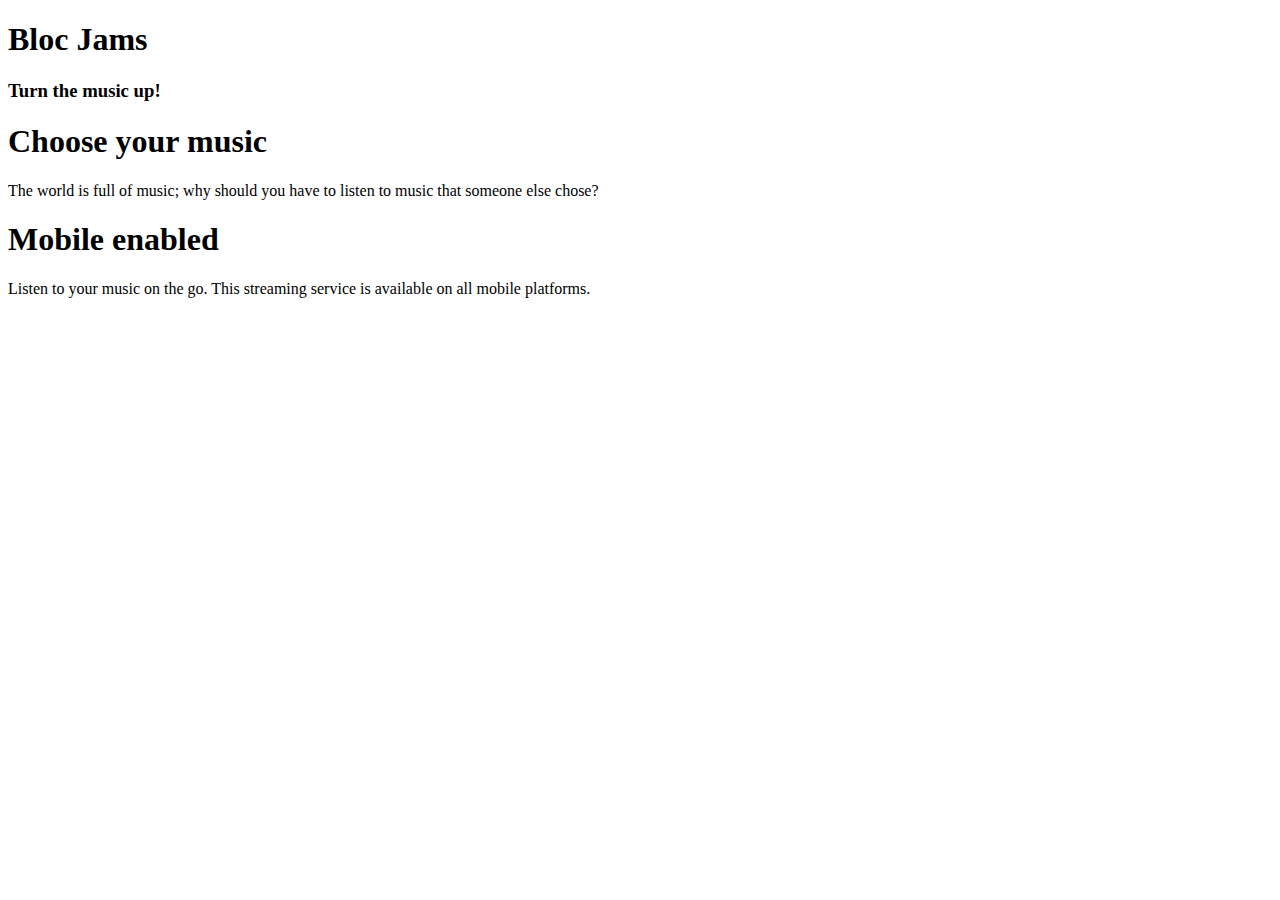
==== index.html @ d69268ee "Master Branch Update" ====
<!DOCTYPE html>
<html>
    <head>
        <title>Bloc Jams</title>
    </head>
    <body>
        <nav> <!-- navigation bar -->
        </nav>
        <section> <!-- hero content -->
            <h1>Bloc Jams</h1>
            <h3>Turn the music up!</h3>
        </section>
        <section> <!-- selling points -->
            <div>
                <h1>Choose your music</h1>
                <p>The world is full of music; why should you have to listen to music that someone else chose?</p>
            </div>
            <div>
                <h1>Mobile enabled</h1>
                <p>Listen to your music on the go. This streaming service is available on all mobile platforms.</p>
            </div>
        </section>
    </body>
</html>
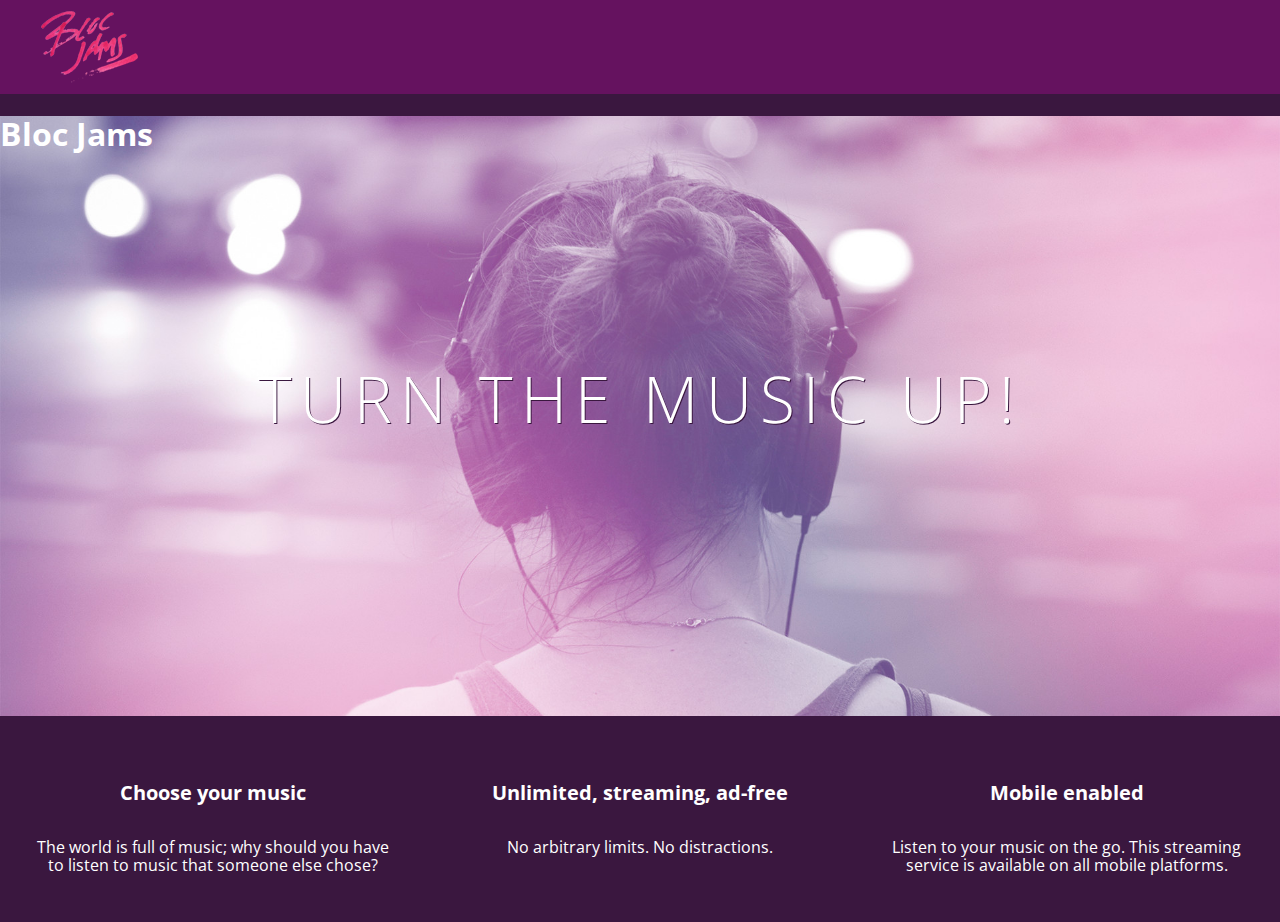
==== commit 3a87fe06: "Checkpoint 7: Complete" ====
--- a/index.html
+++ b/index.html
@@ -2,22 +2,34 @@
 <html>
     <head>
         <title>Bloc Jams</title>
+        <link rel="stylesheet" type="text/css" href="http://fonts.googleapis.com/css?family=Open+Sans:400,800,600,700,300">
+        <link rel="stylesheet" type="text/css" href="http://code.ionicframework.com/ionicons/2.0.1/css/ionicons.min.css">
+        <link rel="stylesheet" type="text/css" href="styles/normalize.css">
+        <link rel="stylesheet" type="text/css" href="styles/main.css">
     </head>
-    <body>
-        <nav> <!-- navigation bar -->
+    <body class="landing">
+        <nav class="navbar"> <!-- navigation bar -->
+            <img src="assets/images/bloc_jams_logo.png" alt="bloc jams logo" class="logo">
         </nav>
-        <section> <!-- hero content -->
+        <section class="hero-content"> <!-- hero content -->
             <h1>Bloc Jams</h1>
-            <h3>Turn the music up!</h3>
+            <h1 class="hero-title">Turn the music up!</h1>
         </section>
-        <section> <!-- selling points -->
-            <div>
-                <h1>Choose your music</h1>
-                <p>The world is full of music; why should you have to listen to music that someone else chose?</p>
+        <section class="selling-points"> <!-- selling points -->
+            <div class="point">
+                <span class="ion-music-note"></span>
+                <h5 class="point-title">Choose your music</h5>
+                <p class="point-description">The world is full of music; why should you have to listen to music that someone else chose?</p>
             </div>
-            <div>
-                <h1>Mobile enabled</h1>
-                <p>Listen to your music on the go. This streaming service is available on all mobile platforms.</p>
+            <div class="point">
+                <span class="ion-radio-waves"></span>
+                <h5 class="point-title">Unlimited, streaming, ad-free</h5>
+                <p class="point-description">No arbitrary limits. No distractions.</p>
+            </div>
+            <div class="point">
+                <span class="ion-iphone"></span>
+                <h5 class="point-title">Mobile enabled</h5>
+                <p class="point-description">Listen to your music on the go. This streaming service is available on all mobile platforms.</p>
             </div>
         </section>
     </body>
--- a/styles/main.css
+++ b/styles/main.css
@@ -0,0 +1,77 @@
+html {
+    height: 100%;
+    font-size: 100%;
+}
+
+body {
+    font-family: 'Open Sans';
+    color: white;
+    min-height: 100%;
+}
+
+body.landing {
+    background-color: rgb(58,23,63);
+}
+
+.navbar {
+    padding: 0.5rem;
+    background-color: rgb(101,18,95);
+}
+
+.navbar .logo {
+    position: relative;
+    left: 2rem;
+}
+
+.hero-content {
+    position: relative;
+    min-height: 600px;
+    background-image: url(../assets/images/bloc_jams_bg.jpg);
+    background-repeat: no-repeat;
+    background-position: center center;
+    background-size: cover;
+}
+
+.hero-content .hero-title {
+    position: absolute;
+    top: 40%;
+    -webkit-transform: translateY(-50%);
+    -moz-transform: translateY(-50%);
+    -ms-transform: translateY(-50%);
+    transform: translateY(-50%);
+    width: 100%;
+    text-align: center;
+    font-size: 4rem;
+    font-weight: 300;
+    text-transform: uppercase;
+    letter-spacing: 0.5rem;
+    text-shadow: 1px 1px 0px rgb(58,23,63);
+}
+
+.selling-points {
+    position: relative;
+    display: table;
+    width: 100%;
+    -webkit-box-sizing: border-box;
+    -moz-box-sizing: border-box;
+    box-sizing: border-box;
+}
+
+.point {
+    display: table-cell;
+    position: relative;
+    width: 33.3%;
+    padding: 2rem;
+    text-align: center;
+}
+
+.point .point-title {
+    font-size: 1.25rem;
+}
+
+.ion-music-note,
+.ion-radio-waves,
+.ion-iphone {
+    color: rgb(233,50,117);
+    font-size: 5rem;
+}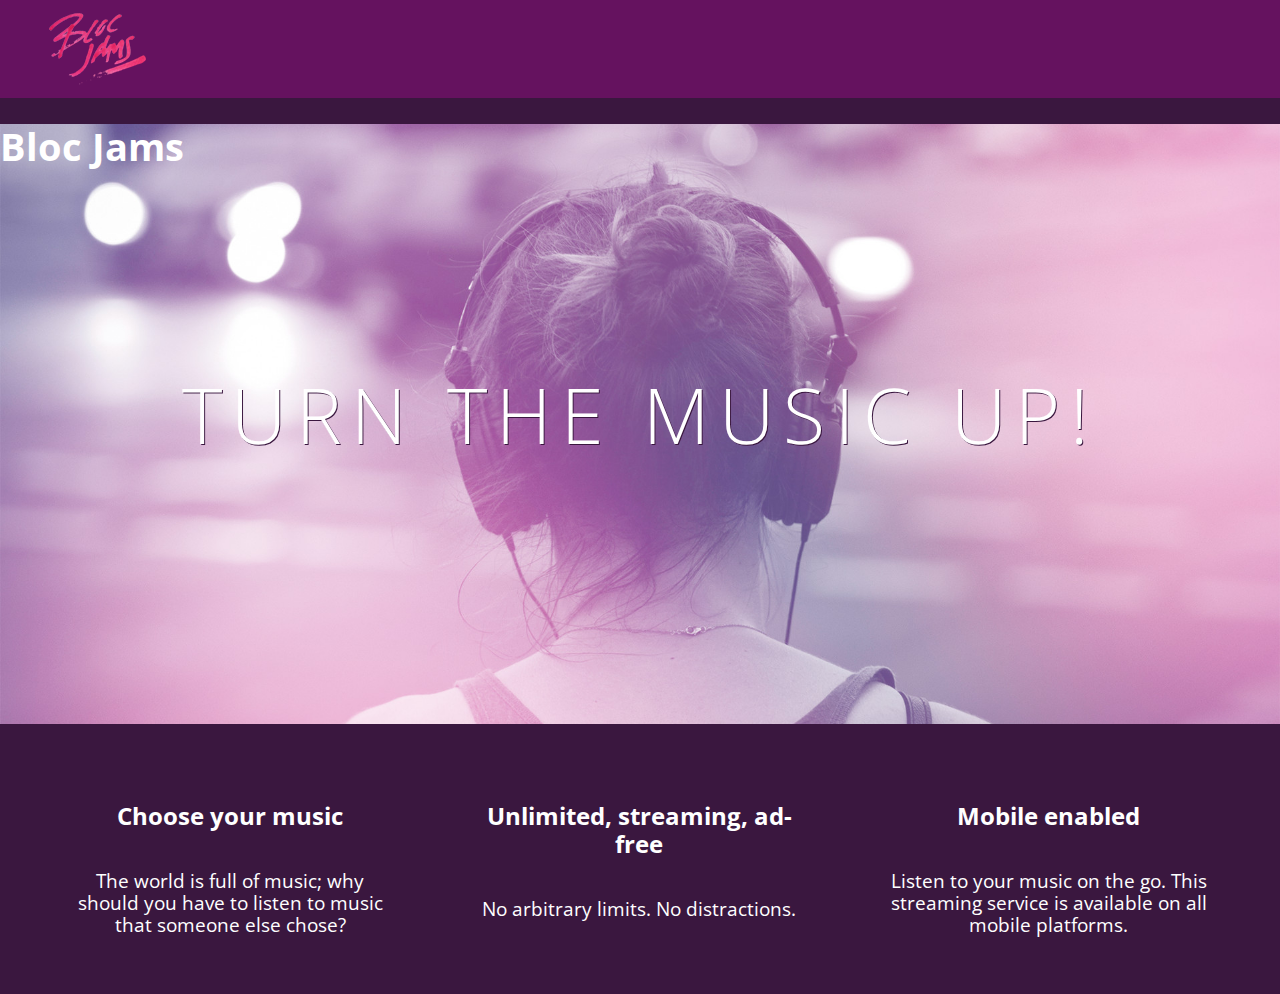
==== commit aea3e3b1: "Checkpoint 8: Complete" ====
--- a/index.html
+++ b/index.html
@@ -2,10 +2,12 @@
 <html>
     <head>
         <title>Bloc Jams</title>
+        <meta name="viewport" content="width=device-width, initial-scale=1">
         <link rel="stylesheet" type="text/css" href="http://fonts.googleapis.com/css?family=Open+Sans:400,800,600,700,300">
         <link rel="stylesheet" type="text/css" href="http://code.ionicframework.com/ionicons/2.0.1/css/ionicons.min.css">
         <link rel="stylesheet" type="text/css" href="styles/normalize.css">
         <link rel="stylesheet" type="text/css" href="styles/main.css">
+        <link rel="stylesheet" type="text/css" href="styles/landing.css">
     </head>
     <body class="landing">
         <nav class="navbar"> <!-- navigation bar -->
@@ -15,18 +17,18 @@
             <h1>Bloc Jams</h1>
             <h1 class="hero-title">Turn the music up!</h1>
         </section>
-        <section class="selling-points"> <!-- selling points -->
-            <div class="point">
+        <section class="selling-points container"> <!-- selling points -->
+            <div class="point column third">
                 <span class="ion-music-note"></span>
                 <h5 class="point-title">Choose your music</h5>
                 <p class="point-description">The world is full of music; why should you have to listen to music that someone else chose?</p>
             </div>
-            <div class="point">
+            <div class="point column third">
                 <span class="ion-radio-waves"></span>
                 <h5 class="point-title">Unlimited, streaming, ad-free</h5>
                 <p class="point-description">No arbitrary limits. No distractions.</p>
             </div>
-            <div class="point">
+            <div class="point column third">
                 <span class="ion-iphone"></span>
                 <h5 class="point-title">Mobile enabled</h5>
                 <p class="point-description">Listen to your music on the go. This streaming service is available on all mobile platforms.</p>
--- a/styles/main.css
+++ b/styles/main.css
@@ -1,3 +1,9 @@
+*, *::before, *::after {
+    -moz-box-sizing: border-box;
+    -webkit-box-sizing: border-box;
+    box-sizing: border-box;
+}
+
 html {
     height: 100%;
     font-size: 100%;
@@ -7,10 +13,6 @@
     font-family: 'Open Sans';
     color: white;
     min-height: 100%;
-}
-
-body.landing {
-    background-color: rgb(58,23,63);
 }
 
 .navbar {
@@ -23,55 +25,30 @@
     left: 2rem;
 }
 
-.hero-content {
-    position: relative;
-    min-height: 600px;
-    background-image: url(../assets/images/bloc_jams_bg.jpg);
-    background-repeat: no-repeat;
-    background-position: center center;
-    background-size: cover;
+.container {
+    margin: 0 auto;
+    max-width: 64rem;
 }
 
-.hero-content .hero-title {
-    position: absolute;
-    top: 40%;
-    -webkit-transform: translateY(-50%);
-    -moz-transform: translateY(-50%);
-    -ms-transform: translateY(-50%);
-    transform: translateY(-50%);
-    width: 100%;
-    text-align: center;
-    font-size: 4rem;
-    font-weight: 300;
-    text-transform: uppercase;
-    letter-spacing: 0.5rem;
-    text-shadow: 1px 1px 0px rgb(58,23,63);
+/*Medium and small screens (640px)*/
+@media (min-width: 640px) {
+    html { font-size: 112%; }
+    
+    .column {
+        float: left;
+        padding-left: 1rem;
+        padding-right: 1rem;
+    }
+    
+    .column.full { width: 100%; }
+    .column.two-thirds { width: 66.7%; }
+    .column.half { width: 50%; }
+    .column.third { width: 33.3%; }
+    .column.fourth { width: 25%; }
+    .column.flow-opposite { float: right; }
 }
 
-.selling-points {
-    position: relative;
-    display: table;
-    width: 100%;
-    -webkit-box-sizing: border-box;
-    -moz-box-sizing: border-box;
-    box-sizing: border-box;
-}
-
-.point {
-    display: table-cell;
-    position: relative;
-    width: 33.3%;
-    padding: 2rem;
-    text-align: center;
-}
-
-.point .point-title {
-    font-size: 1.25rem;
-}
-
-.ion-music-note,
-.ion-radio-waves,
-.ion-iphone {
-    color: rgb(233,50,117);
-    font-size: 5rem;
+/*Large screens (1024px)*/
+@media (min-width: 1024px) {
+    html { font-size: 120%;}
 }--- a/styles/landing.css
+++ b/styles/landing.css
@@ -0,0 +1,49 @@
+body.landing {
+    background-color: rgb(58,23,63);
+}
+
+.hero-content {
+    position: relative;
+    min-height: 600px;
+    background-image: url(../assets/images/bloc_jams_bg.jpg);
+    background-repeat: no-repeat;
+    background-position: center center;
+    background-size: cover;
+}
+
+.hero-content .hero-title {
+    position: absolute;
+    top: 40%;
+    -webkit-transform: translateY(-50%);
+    -moz-transform: translateY(-50%);
+    -ms-transform: translateY(-50%);
+    transform: translateY(-50%);
+    width: 100%;
+    text-align: center;
+    font-size: 4rem;
+    font-weight: 300;
+    text-transform: uppercase;
+    letter-spacing: 0.5rem;
+    text-shadow: 1px 1px 0px rgb(58,23,63);
+}
+
+.selling-points {
+    position: relative;
+}
+
+.point {
+    position: relative;
+    padding: 2rem;
+    text-align: center;
+}
+
+.point .point-title {
+    font-size: 1.25rem;
+}
+
+.ion-music-note,
+.ion-radio-waves,
+.ion-iphone {
+    color: rgb(233,50,117);
+    font-size: 5rem;
+}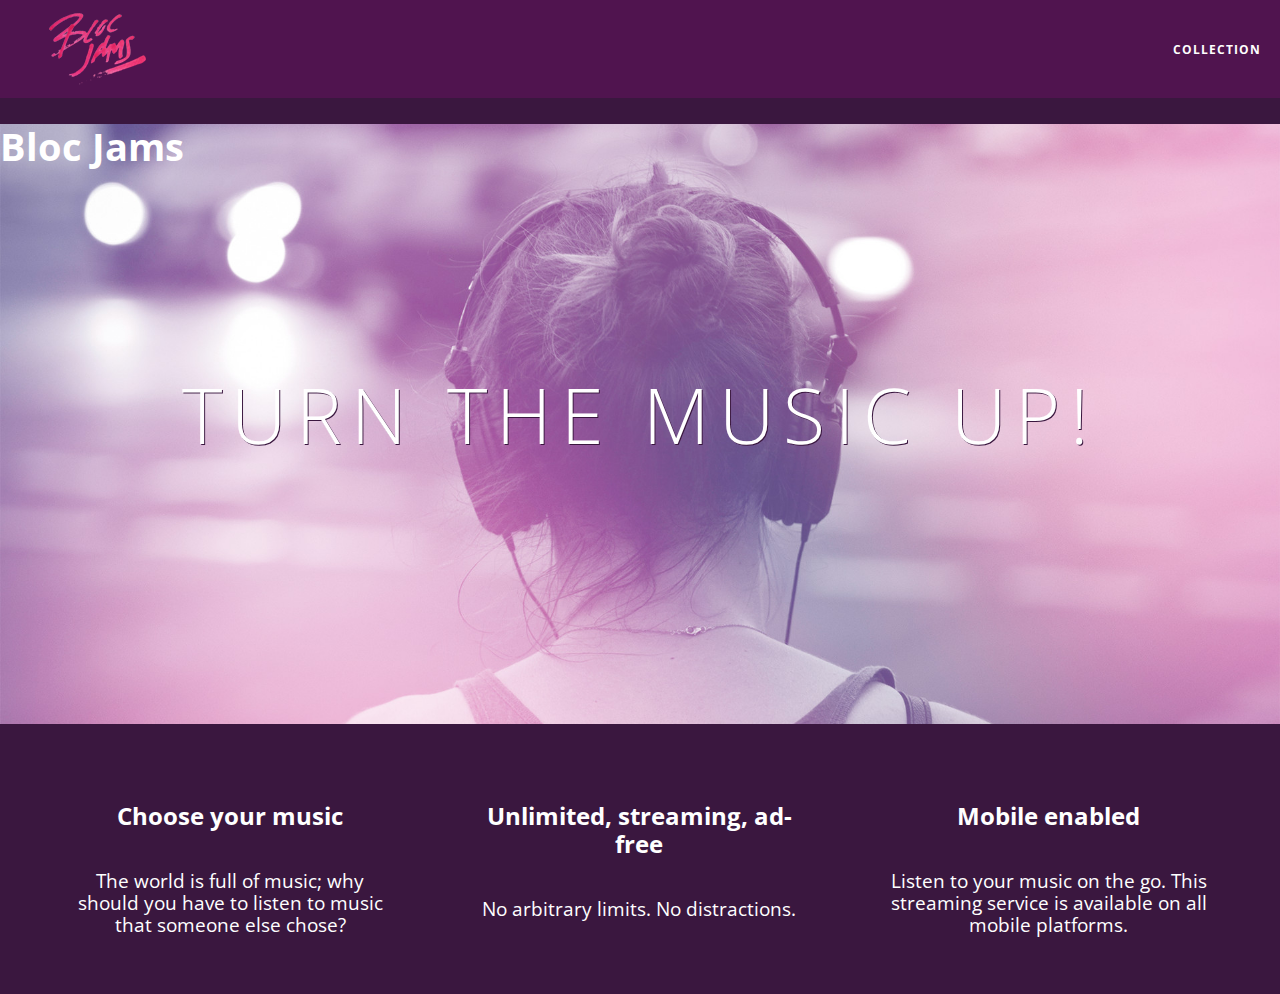
==== commit 3e56b789: "Checkpoint 9: Complete" ====
--- a/index.html
+++ b/index.html
@@ -11,13 +11,18 @@
     </head>
     <body class="landing">
         <nav class="navbar"> <!-- navigation bar -->
-            <img src="assets/images/bloc_jams_logo.png" alt="bloc jams logo" class="logo">
+            <a href="index.html" class="logo">
+                <img src="assets/images/bloc_jams_logo.png" alt="bloc jams logo">
+            </a>
+            <div class="links-container">
+                <a href="collection.html" class="navbar-link">collection</a>
+            </div>
         </nav>
         <section class="hero-content"> <!-- hero content -->
             <h1>Bloc Jams</h1>
             <h1 class="hero-title">Turn the music up!</h1>
         </section>
-        <section class="selling-points container"> <!-- selling points -->
+        <section class="selling-points container clearfix"> <!-- selling points -->
             <div class="point column third">
                 <span class="ion-music-note"></span>
                 <h5 class="point-title">Choose your music</h5>
--- a/styles/main.css
+++ b/styles/main.css
@@ -16,13 +16,46 @@
 }
 
 .navbar {
+    position: relative;
     padding: 0.5rem;
-    background-color: rgb(101,18,95);
+    background-color: rgba(101,18,95,0.5);
+    z-index: 1;
 }
 
 .navbar .logo {
     position: relative;
     left: 2rem;
+    cursor: pointer;
+}
+
+.navbar .links-container {
+    display: table;
+    position: absolute;
+    top: 0;
+    right: 0;
+    height: 100px;
+    color: white;
+    text-decoration: none;
+}
+
+.links-container .navbar-link {
+    display: table-cell;
+    position: relative;
+    height: 100%;
+    padding-left: 1rem;
+    padding-right: 1rem;
+    vertical-align: middle;
+    color: white;
+    font-size: 0.625rem;
+    letter-spacing: 0.05rem;
+    font-weight: 700;
+    text-transform: uppercase;
+    text-decoration: none;
+    cursor: pointer;
+}
+
+.links-container .navbar-link:hover {
+    color: rgb(233,50,117);
 }
 
 .container {
@@ -51,4 +84,14 @@
 /*Large screens (1024px)*/
 @media (min-width: 1024px) {
     html { font-size: 120%;}
+}
+
+.clearfix::before,
+.clearfix::after {
+    content: " ";
+    display: table;
+}
+
+.clearfix::after {
+    clear: both;
 }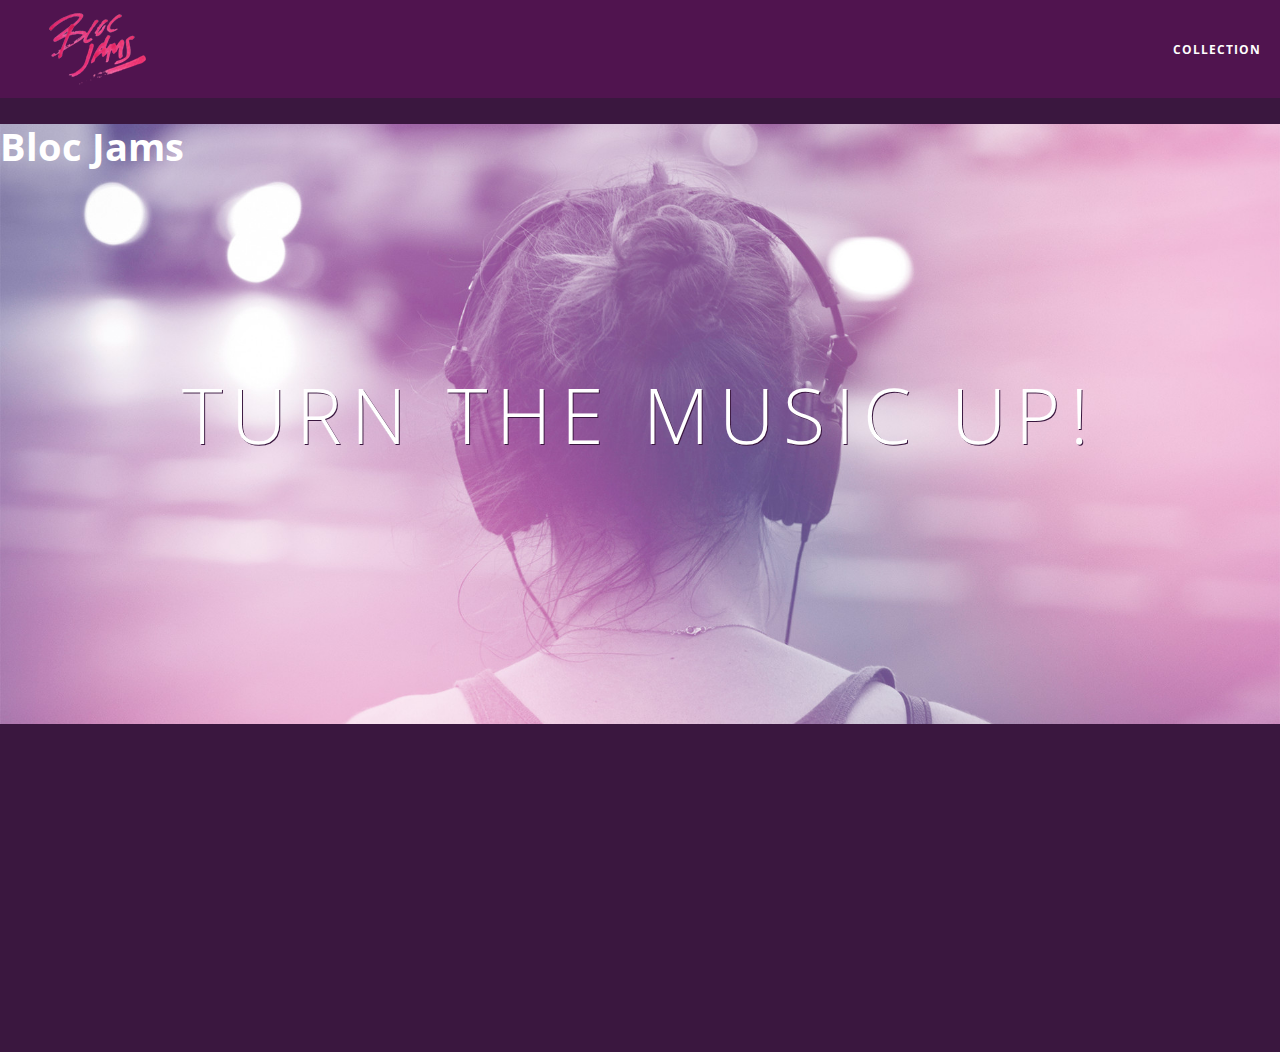
==== commit aa324a6b: "Checkpoint 22: Complete" ====
--- a/index.html
+++ b/index.html
@@ -39,5 +39,6 @@
                 <p class="point-description">Listen to your music on the go. This streaming service is available on all mobile platforms.</p>
             </div>
         </section>
+        <script src="scripts/landing.js"></script>
     </body>
 </html>--- a/styles/main.css
+++ b/styles/main.css
@@ -63,6 +63,10 @@
     max-width: 64rem;
 }
 
+.container.narrow {
+    max-width: 56rem;
+}
+
 /*Medium and small screens (640px)*/
 @media (min-width: 640px) {
     html { font-size: 112%; }
--- a/styles/landing.css
+++ b/styles/landing.css
@@ -35,6 +35,15 @@
     position: relative;
     padding: 2rem;
     text-align: center;
+    opacity: 0;
+    -webkit-transform: scaleX(0.9) translateY(3rem);
+    -moz-transform: scaleX(0.9) translateY(3rem);
+    transform: scaleX(0.9) translateY(3rem);
+    -webkit-transition: all 0.25s ease-in-out;
+    -moz-transition: all 0.25s ease-in-out;
+    transition: all 0.25s ease-in-out;
+    -webkit-transition-delay: 0.2s;
+    transition-delay: 0.2s;
 }
 
 .point .point-title {
